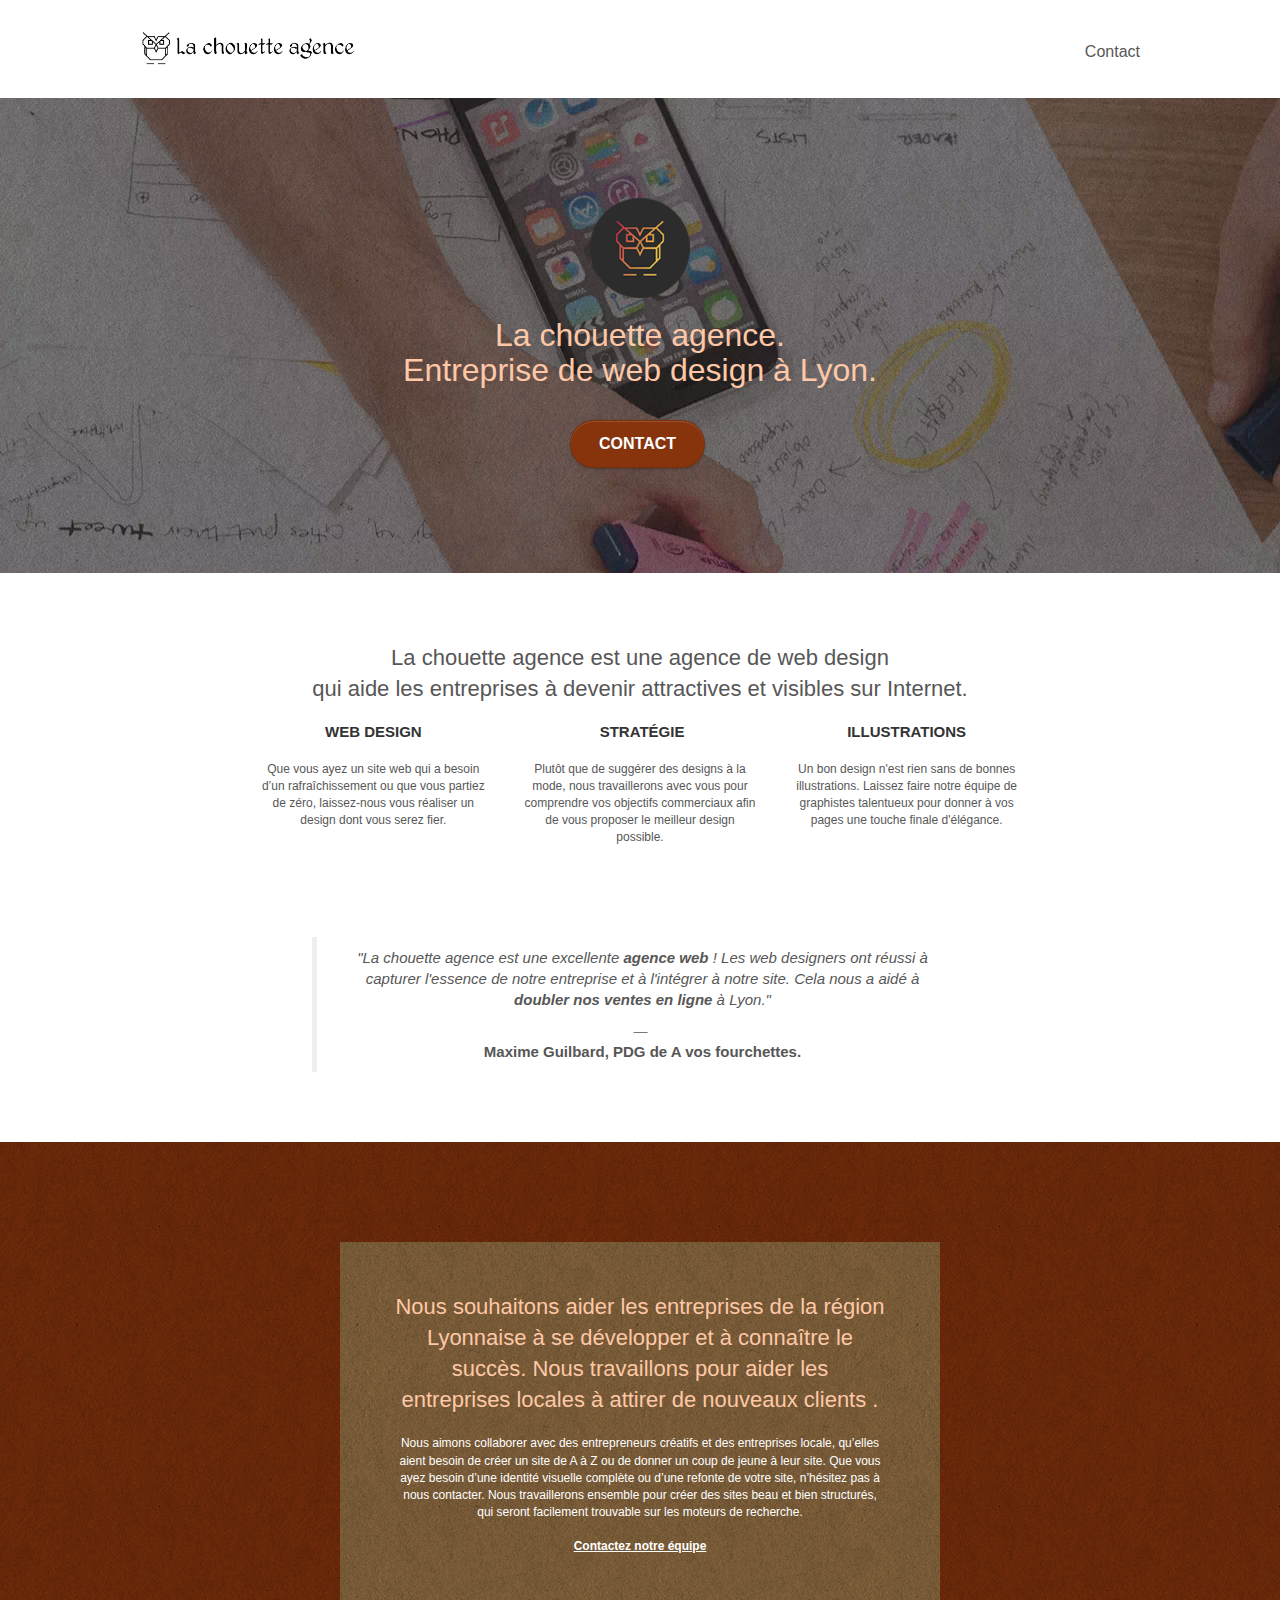
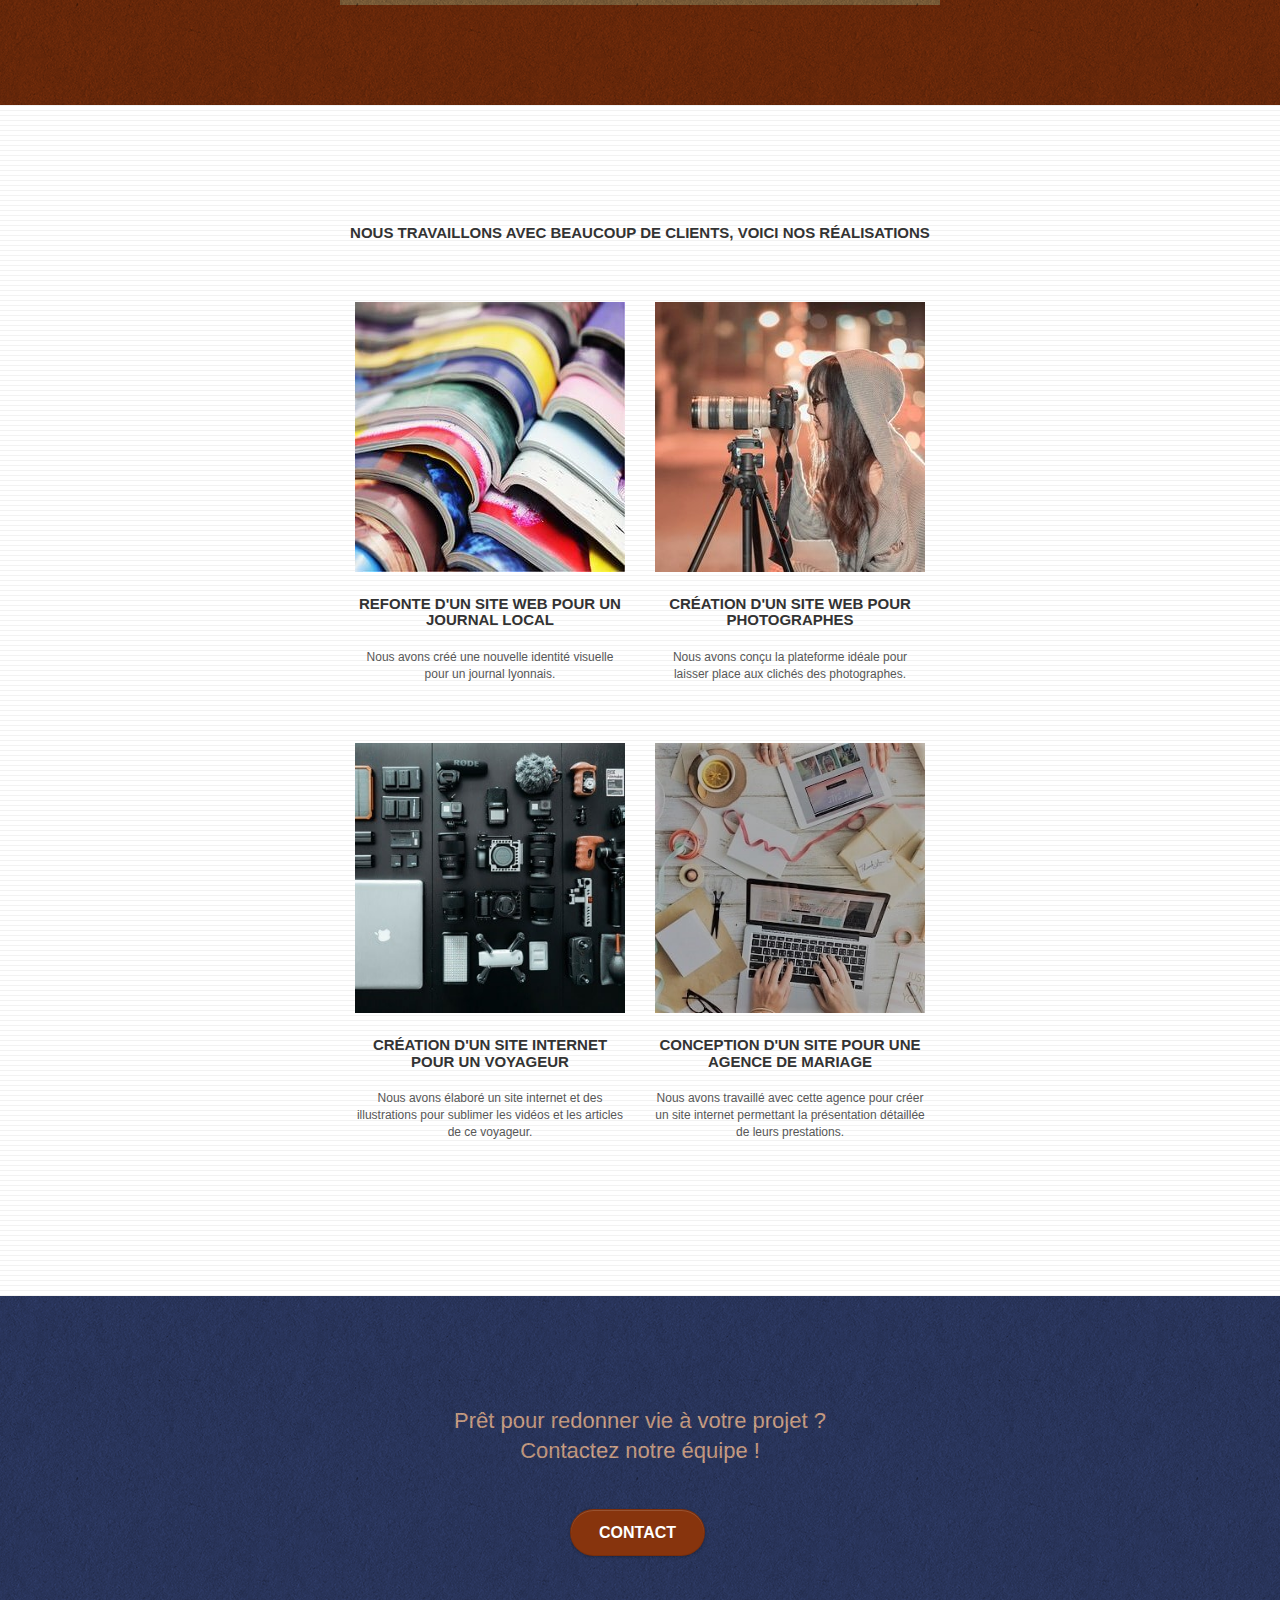
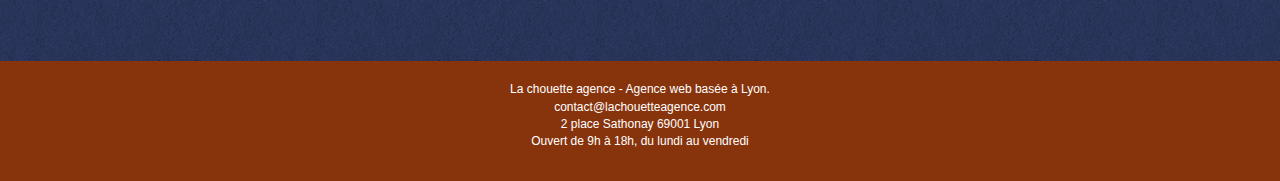
==== index.html @ 0b81ac13 "Add files via upload" ====
<!doctype html>
<html lang="fr" prefix="og: http://ogp.me/ns#">
<head>
    <meta charset="utf-8">
    <meta name="description" content="La Chouette Agence, Entreprise de Web Design basée à Lyon. Conseil, Création, Développement Web.">
	<meta name="viewport" content="width=device-width, initial-scale=1.0, viewport-fit=cover">
	
	<!-- Open Graph meta -->
	<meta property="og:title" content="La Chouette Agence - Entreprise de Web Design - Lyon" />
	<meta property="og:url" content="http://www.exemple.com/" />
	<meta property="og:image" content="img/la-chouette-agence.webp" />
	<meta property="og:description" content="La Chouette Agence, Entreprise de Web Design basée à Lyon. Conseil, Création, Développement." />
	<meta property="og:type" content="Site Web" />
	
	
	<link rel="shortcut icon" type="image/png" href="favicon.jpg">
	<link rel="stylesheet" type="text/css" href="./css/bootstrap.min.css" >
	<link rel="stylesheet" type="text/css" href="style.min.css"  >
	<link rel="preload" as="style" type="text/css" href="./css/font-awesome.min.css"  >
	<link rel="preload" as="style" type="text/css" href="./css/et-line.min.css"  >
	

    <title>La Chouette Agence - Entreprise de Web Design - Lyon</title>

    
<!-- Analytics -->
 
<!-- Analytics END -->
    
</head>
<body>
<!-- Principal conteneur -->
<div class="page-container">
    <header>
<!-- bloc-0 -->
<div class="bloc bgc-white l-bloc " id="bloc-0">
	<div class="container bloc-sm">
		<nav class="navbar row">
			<div class="navbar-header">
				<a class="navbar-brand" href="index.html"><img src="img/la-chouette-agence.webp" alt="Banière de la Chouette Agence" height="40" /></a>
				<button id="nav-toggle" type="button" class="ui-navbar-toggle navbar-toggle" data-toggle="collapse" data-target=".navbar-1">
					<span class="sr-only">Toggle navigation</span><span class="icon-bar"></span><span class="icon-bar"></span><span class="icon-bar"></span>
				</button>
			</div>
			<div class="collapse navbar-collapse navbar-1 special-dropdown-nav">
				<ul class="site-navigation nav navbar-nav">
					<li><a href="page2.html" title="Contact">Contact</a></li>
				</ul>
			</div>
		</nav>
	</div>
</div>
<!-- bloc-0 END -->

<!-- bloc-1-presentation -->
<div class="bloc bgc-dark-slate-blue bg-banniere d-bloc bg-t-edge bloc-bg-texture texture-paper b-parallax" id="bloc-1-hero">
	<div class="container bloc-lg">
		<div class="row tight-width-whitespace">
			<div class="col-sm-12">
				<img src="img/logo-la-chouette-agence.png" class="center-block image-resize-mode" width="100" alt="Logo de La Chouette Agence" />
				<h1 class="text-center hero-bloc-text tc-white ">
					La chouette agence. <br/> Entreprise de web design à Lyon.
				</h1>
				<div class="text-center">
					<a href="page2.html" class=" btn btn-lg btn-clean btn-rd cta-hero btn-atomic-tangerine" id="cta-hero" title="Contact">Contact</a>
				</div>
			</div>
		</div>
	</div>
</div>
<!-- bloc-1-presentation END -->
</header>
<!-- bloc-2-services -->
<div class="bloc bgc-white l-bloc" id="bloc-2-services">
	<div class="container bloc-md">
		<div class="row">
			<div class="col-sm-12 text-center">
				<h2>La chouette agence est une agence de web design <br> qui aide les entreprises à devenir attractives et visibles sur Internet.</h2>			
			</div>
		</div>
		<div class="row voffset-lg med-width-whitespace">
			<div class="col-sm-4">
				<div class="text-center">
					<span class="et-icon-browser sm-shadow icon-dark-slate-blue icons icon-lg"></span>
				</div>
				<h3 class="mg-md text-center">
					Web design
				</h3>
				<p class="text-center ">
					Que vous ayez un site web qui a besoin d&rsquo;un rafraîchissement ou que vous partiez de zéro, laissez-nous vous réaliser un design dont vous serez fier.
				</p>
			</div>
			<div class="col-sm-4">
				<div class="text-center">
					<span class="et-icon-presentation sm-shadow icon-dark-slate-blue icons icon-lg"></span>
				</div>
				<h3 class="mg-md text-center">
					&nbsp;Stratégie
				</h3>
				<p class="text-center ">
					Plutôt que de suggérer des designs à la mode, nous travaillerons avec vous pour comprendre vos objectifs commerciaux afin de vous proposer le meilleur design possible.<br>
				</p>
			</div>
			<div class="col-sm-4">
				<div class="text-center">
					<span class="et-icon-edit sm-shadow icon-dark-slate-blue icons icon-lg"></span>
				</div>
				<h3 class="mg-md text-center">
					Illustrations
				</h3>
				<p class="text-center ">
					Un bon design n'est rien sans de bonnes illustrations. Laissez faire notre équipe de graphistes talentueux pour donner à vos pages une touche finale d'élégance.
				</p>
			</div>
		</div>
		<div class="row voffset-lg voffset">
			<div class="col-xs-12 col-md-8 col-md-offset-2 text-center">
				<blockquote>
					<p>"La chouette agence est une excellente <strong>agence web</strong> ! Les web designers ont réussi à capturer l'essence
						de notre entreprise et à l'intégrer à notre site. Cela nous a aidé à <strong>doubler nos ventes en ligne</strong> à Lyon."</p>
					<footer class="blockquote-footer">
						<p>
							Maxime Guilbard, PDG de A vos fourchettes.
						</p>
					</footer>
				</blockquote>

			</div>
		</div>
	</div>
</div>
<!-- bloc-2-services END -->

<!-- bloc-3-what-i-do -->
<div class="bloc tc-white bgc-atomic-tangerine bg-presentation d-bloc bloc-bg-texture texture-paper b-parallax" id="bloc-3-what-i-do">
	<div class="container bloc-lg">
		<div class="row tight-width-whitespace black-background">
			<div class="col-sm-12">
				<h2 class="mg-md text-center tc-white">
					Nous souhaitons aider les entreprises de la région Lyonnaise à se développer et à connaître le succès. Nous travaillons pour aider les entreprises locales à attirer de nouveaux clients .<br>
				</h2>
				<p class="text-center white">
					Nous aimons collaborer avec des entrepreneurs créatifs et des entreprises locale, qu’elles aient besoin de créer un site de A à Z ou de donner un coup de jeune à leur site. Que vous ayez besoin d’une identité visuelle complète ou d’une refonte de votre site, n’hésitez pas à nous contacter. Nous travaillerons ensemble pour créer des sites beau et bien structurés, qui seront facilement trouvable sur les moteurs de recherche. <br><br>
					<a class="ltc-white bold-link" href="page2.html" title="Contact">Contactez notre équipe</a><br>
				</p>
			</div>
		</div>
	</div>
</div>
<!-- bloc-3-what-i-do END -->

<!-- bloc-4-portfolio -->
<div class="bloc bgc-white bg-lines-h2-bg bg-repeat l-bloc" id="bloc-4-portfolio">
	<div class="container bloc-lg">
		<div class="row">
			<div class="col-sm-12 text-center">
				<h3>Nous travaillons avec beaucoup de clients, voici nos réalisations</h3>					
			</div>
		</div>
		<div class="row tight-width-whitespace portfolio-row">
			<div class="col-sm-6">
				<a href="#" data-lightbox="img/journal-local-lyonnais.jpg" data-gallery-id="gallery-1" data-caption="Refonte d'un site web pour un journal local" data-frame="snapshot-lb"><img src="img/journal-local-lyonnais.jpg" loading="lazy" alt="Journal local lyonnais" class="img-responsive portfolio-thumb" /></a>
				<h3 class="mg-md text-center">
					Refonte d'un site web pour un journal local
				</h3>
				<p class="text-center">
					Nous avons créé une nouvelle identité visuelle pour un journal lyonnais.
				</p>
			</div>
			<div class="col-sm-6">
				<a href="#" data-lightbox="img/site-web-photographes.jpg" data-gallery-id="gallery-1" data-caption="Création d'un site web pour photographes" data-frame="snapshot-lb"><img src="img/site-web-photographes.jpg" loading="lazy" class="img-responsive portfolio-thumb" alt="Création d'un site web pour photographes" /></a>
				<h3 class="mg-md text-center">
					Création d'un site web pour photographes
				</h3>
				<p class="text-center">
					Nous avons conçu la plateforme idéale pour laisser place aux clichés des photographes.
				</p>
			</div>
		</div>
		<div class="row tight-width-whitespace portfolio-row">
			<div class="col-sm-6">
				<a href="#" data-lightbox="img/site-web-voyageur.jpg" data-gallery-id="gallery-1" data-caption="Création d'un site internet pour un voyageur" data-frame="snapshot-lb"><img src="img/site-web-voyageur.jpg" loading="lazy" class="img-responsive portfolio-thumb" alt="Création d'un site web pour voyageur"/></a>
				<h3 class="mg-md text-center">
					Création d'un site internet pour un voyageur
				</h3>
				<p class="text-center">
					Nous avons élaboré un site internet et des illustrations pour sublimer les vidéos et les articles de ce voyageur.
				</p>
			</div>
			<div class="col-sm-6">
				<a href="#" data-lightbox="img/site-web-mariage.jpg" data-gallery-id="gallery-1" data-caption="Conception d'un site pour une agence de mariage" data-frame="snapshot-lb"><img src="img/site-web-mariage.jpg" loading="lazy" class="img-responsive portfolio-thumb" alt="Création d'un site web pour agence de mariage" /></a>
				<h3 class="mg-md text-center">
					Conception d'un site pour une agence de mariage
				</h3>
				<p class="text-center">
					Nous avons travaillé avec cette agence pour créer un site internet permettant la présentation détaillée de leurs prestations.
				</p>
			</div>
		</div>
	</div>
</div>
<!-- bloc-4-portfolio END -->

<!-- bloc-5-cta -->
<div class="bloc bgc-dark-slate-blue bg-banniere d-bloc bloc-bg-texture texture-paper" id="bloc-5-cta">
	<div class="container bloc-lg">
		<div class="row">
			<h2 class="mg-md text-center tc-white">
				Prêt pour redonner vie à votre projet ?<br>Contactez notre équipe !
			</h2>
			<div class="col-sm-12 text-center">
				<a href="page2.html" class="btn btn-atomic-tangerine btn-clean btn-rd btn-lg cta-hero" title="Contact">Contact</a>
			</div>
		</div>
	</div>
</div>
<!-- bloc-5-cta END -->

<!-- Footer - bloc-8 -->
<div class="bloc bgc-atomic-tangerine d-bloc" id="bloc-8">
	<div class="container bloc-sm">
		<div class="row">
			<div class="col-sm-12">
				<p class="text-center white">
					La chouette agence - Agence web basée à Lyon.<br>contact@lachouetteagence.com<br>2 place Sathonay 69001 Lyon<br>Ouvert de 9h à 18h, du lundi au vendredi<br>
				</p>
				<div class="row row-no-gutters social">
					<div class="col-sm-3">
						<div class="text-center">
							<a class="social" href="index.html"><span class="sr-only">Twitter</span><span class="fa fa-twitter icon-md" title="Twitter"></span></a>
						</div>
					</div>
					<div class="col-sm-3">
						<div class="text-center">
							<a class="social" href="index.html"><span class="sr-only">Facebook</span><span class="fa fa-facebook icon-md" title="Facebook"></span></a>
						</div>
					</div>
					<div class="col-sm-3">
						<div class="text-center">
							<a class="social" href="index.html"><span class="sr-only">Dribble</span><span class="fa fa-dribbble icon-md" title="Dribble"></span></a>
						</div>
					</div>
					<div class="col-sm-3">
						<div class="text-center">
							<a class="social" href="index.html"><span class="sr-only">Instagram</span><span class="fa fa-instagram icon-md" title="Instagram"></span></a>
						</div>
					</div>
				</div>
			</div>
		</div>
	</div>
</div>
<!-- Footer - bloc-8 END -->


</div>
<!-- Principal conteneur END -->
   <script src="./js/jquery-2.1.0.min.js"></script>
<script src="./js/bootstrap.min.js"></script>
<script src="./js/blocs.min.js"></script>
<script src="./js/jquery.touchSwipe.min.js" defer></script>
<script src="./js/gmaps.min.js"></script>

</body>
</html>
---- style.min.css ----
body{margin:0;padding:0;background:#fff;overflow-x:hidden;-webkit-font-smoothing:antialiased;-moz-osx-font-smoothing:grayscale}a,button{transition:all .3s ease-in-out;outline:0!important}a:hover{text-decoration:none;cursor:pointer}#page-loading-blocs-notifaction{position:fixed;top:0;bottom:0;width:100%;z-index:100000;background:#fff url(img/pageload-spinner.gif) no-repeat center center}.bloc{width:100%;clear:both;background:50% 50% no-repeat;padding:0 50px;-webkit-background-size:cover;-moz-background-size:cover;-o-background-size:cover;background-size:cover;position:relative}.bloc .container{padding-left:0;padding-right:0}.bloc-lg{padding:100px 50px}.bloc-md{padding:50px}.bloc-sm{padding:20px 50px}.bg-b-edge,.bg-bl-edge,.bg-br-edge,.bg-center,.bg-l-edge,.bg-r-edge,.bg-repeat,.bg-t-edge,.bg-tl-edge,.bg-tr-edge{-webkit-background-size:auto!important;-moz-background-size:auto!important;-o-background-size:auto!important;background-size:auto!important}.bg-repeat{background:repeat}.bg-t-edge{background:top no-repeat}.bloc-bg-texture::before{content:"";background-size:2px 2px;position:absolute;top:0;bottom:0;left:0;right:0}.texture-paper::before{background:url(img/texture-paper.webp);background-size:280px 280px}.b-parallax{background-attachment:fixed}.d-bloc{color:rgba(255,255,255,.7)}.d-bloc button:hover{color:rgba(255,255,255,.9)}.d-bloc .icon-round,.d-bloc .icon-rounded,.d-bloc .icon-semi-rounded-a,.d-bloc .icon-semi-rounded-b,.d-bloc .icon-square{border-color:rgba(255,255,255,.9)}.d-bloc .divider-h span{border-color:rgba(255,255,255,.2)}.d-bloc .a-btn,.d-bloc .navbar a,.d-bloc .navbar-brand,.d-bloc a .icon-lg,.d-bloc a .icon-md,.d-bloc a .icon-sm,.d-bloc a .icon-xl,.d-bloc h1 a,.d-bloc h2 a,.d-bloc h3 a,.d-bloc h4 a,.d-bloc h5 a,.d-bloc h6 a,.d-bloc p a{color:rgba(255,255,255,1)}.d-bloc .a-btn:hover,.d-bloc .navbar a:hover,.d-bloc .navbar-brand:hover,.d-bloc a:hover .icon-lg,.d-bloc a:hover .icon-md,.d-bloc a:hover .icon-sm,.d-bloc a:hover .icon-xl,.d-bloc h1 a:hover,.d-bloc h2 a:hover,.d-bloc h3 a:hover,.d-bloc h4 a:hover,.d-bloc h5 a:hover,.d-bloc h6 a:hover,.d-bloc p a:hover{color:#fff}.d-bloc .navbar-toggle .icon-bar{background:#fff}.d-bloc .btn-wire,.d-bloc .btn-wire:hover{color:#fff;border-color:#fff}.d-bloc .panel{color:rgba(0,0,0,.5)}.d-bloc .panel button:hover{color:rgba(0,0,0,.7)}.d-bloc .panel icon{border-color:rgba(0,0,0,.7)}.d-bloc .panel .divider-h span{border-color:rgba(0,0,0,.1)}.d-bloc .panel .a-btn{color:rgba(0,0,0,.6)}.d-bloc .panel .a-btn:hover{color:#000}.d-bloc .panel .btn-wire,.d-bloc .panel .btn-wire:hover{color:rgba(0,0,0,.7);border-color:rgba(0,0,0,.3)}.d-bloc .panel,.l-bloc{color:rgba(0,0,0,.5)}.d-bloc .panel button:hover,.l-bloc button:hover{color:rgba(0,0,0,.7)}.l-bloc .icon-round,.l-bloc .icon-rounded,.l-bloc .icon-semi-rounded-a,.l-bloc .icon-semi-rounded-b,.l-bloc .icon-square{border-color:rgba(0,0,0,.7)}.d-bloc .panel .divider-h span,.l-bloc .divider-h span{border-color:rgba(0,0,0,.1)}.d-bloc .panel .a-btn,.l-bloc .a-btn,.l-bloc .navbar a,.l-bloc .navbar-brand,.l-bloc a .icon-lg,.l-bloc a .icon-md,.l-bloc a .icon-sm,.l-bloc a .icon-xl,.l-bloc h1 a,.l-bloc h2 a,.l-bloc h3 a,.l-bloc h4 a,.l-bloc h5 a,.l-bloc h6 a,.l-bloc p a{color:rgba(0,0,0,.6)}.d-bloc .panel .a-btn:hover,.l-bloc .a-btn:hover,.l-bloc .navbar a:hover,.l-bloc .navbar-brand:hover,.l-bloc a:hover .icon-lg,.l-bloc a:hover .icon-md,.l-bloc a:hover .icon-sm,.l-bloc a:hover .icon-xl,.l-bloc h1 a:hover,.l-bloc h2 a:hover,.l-bloc h3 a:hover,.l-bloc h4 a:hover,.l-bloc h5 a:hover,.l-bloc h6 a:hover,.l-bloc p a:hover{color:#000}.l-bloc .navbar-toggle .icon-bar{color:rgba(0,0,0,.6)}.d-bloc .panel .btn-wire,.d-bloc .panel .btn-wire:hover,.l-bloc .btn-wire,.l-bloc .btn-wire:hover{color:rgba(0,0,0,.7);border-color:rgba(0,0,0,.3)}.voffset{margin-top:30px}.voffset-lg{margin-top:80px}.row-no-gutters{margin-right:0;margin-left:0}.row.row-no-gutters>[class*=" col-"],.row.row-no-gutters>[class^=col-]{padding-right:0;padding-left:0}#bloc-1-hero h1{font-size:32px}.navbar{margin-bottom:0;z-index:1}.navbar-brand{height:auto;padding:3px 15px;font-size:25px;font-weight:400;font-weight:600;line-height:44px}.navbar-brand img{max-height:200px;margin:0 5px 0 0;display:inline}.navbar-brand img[src$=svg]{min-width:100px}.nav-center .navbar-brand img{margin:0}.navbar .nav{padding-top:2px;margin-right:-16px;float:right;z-index:1}.nav>li{float:left;margin-top:4px;font-size:16px}.navbar-nav .open .dropdown-menu>li>a{text-align:inherit}.nav>li a:focus,.nav>li a:hover{background-color:rgba(235,116,61,.5);border-radius:30px;transition:.3s}.navbar-toggle{margin:10px 10px 0 0;border:0}.navbar-toggle:hover{background:0 0!important}.navbar-toggle .icon-bar{background-color:rgba(0,0,0,.5);width:26px}.nav-invert .navbar .nav{float:left}.nav-invert .navbar-brand,.nav-invert .navbar-header{float:right;position:relative;z-index:2}ul{list-style:none}@media (max-width:768px){.bloc-contact{width:70%}.site-navigation{position:absolute;top:50%;right:20px;transform:translate(0,-50%);-webkit-transform:translateY(-50%)}.nav>li .dropdown-menu a,.nav>li .dropdown-menu a:hover{color:#484848}.nav-invert .site-navigation{left:0;right:0}.nav-center{text-align:center}.nav-center .navbar-header{width:100%}.nav-center .nav>li,.nav-center .navbar-brand,.nav-center .navbar-header{float:none;display:inline-block}.nav-center .site-navigation{position:relative;width:100%;right:0;margin-right:0;margin-top:20px}.nav-center.mini-nav .navbar-toggle{float:none;margin:10px auto 0}}.nav>li>.dropdown a{background:0 0!important;display:block;padding:14px 15px}nav .caret{margin:0 5px}.dropdown-menu .dropdown-menu{top:-8px;left:100%}.dropdown-menu .dropmenu-flow-right{top:100%;left:0;margin-left:-1px;border-top-left-radius:0;border-top-right-radius:0}.dropdown-menu .dropdown span{border:4px solid #000;border-top-color:transparent;border-right-color:transparent;border-bottom-color:transparent;margin:6px -5px 0 0!important;float:right}.mg-md{margin-top:10px;margin-bottom:20px}.mg-lg{margin-top:10px;margin-bottom:40px}.btn{margin:0 5px 5px 0}.btn.pull-right{margin:0 0 5px 5px}.btn-d,.btn-d:focus,.btn-d:hover{color:#fff;background:rgba(0,0,0,.3)}button{outline:0!important}.btn-rd{border-radius:40px}.btn-clean{border:1px solid rgba(0,0,0,.08);border-bottom-color:rgba(0,0,0,.1);text-shadow:0 1px 0 rgba(0,0,1,.1);box-shadow:0 1px 3px rgba(0,0,1,.25),inset 0 1px 0 0 rgba(255,255,255,.15)}.icon-md{font-size:20px!important}.icon-lg{font-size:60px!important}.sm-shadow{text-shadow:0 1px 2px rgba(0,0,0,.3)}.panel-sq,.panel-sq .panel-footer,.panel-sq .panel-heading{border-radius:0}.panel-rd{border-radius:30px}.panel-rd .panel-heading{border-radius:29px 29px 0 0}.panel-rd .panel-footer{border-radius:0 0 29px 29px}.form-control{border-color:rgba(0,0,0,.1);box-shadow:none}.scrollToTop{width:40px;height:40px;position:fixed;bottom:20px;right:20px;opacity:0;z-index:500;transition:all .3s ease-in-out}.scrollToTop span{margin-top:6px}.showScrollTop{font-size:14px;opacity:1}a[data-lightbox]{position:relative;display:block;text-align:center}a[data-lightbox]:hover::before{content:"+";font-family:HelveticaNeue-Light,"Helvetica Neue Light","Helvetica Neue",Helvetica,Arial;font-size:32px;width:50px;height:50px;margin-left:-25px;border-radius:50%;background:rgba(0,0,0,.6);color:#fff;font-weight:100;z-index:1;position:absolute;top:50%;transform:translateY(-50%);-webkit-transform:translateY(-50%)}a[data-lightbox]:hover img{opacity:.6;-webkit-animation-fill-mode:none;animation-fill-mode:none}#lightbox-modal{display:flex;align-items:center}#lightbox-modal .modal-dialog{width:90%;max-width:900px;margin:0 auto 0}#lightbox-modal .modal-dialog img{max-height:90vh;margin:0 auto}.lightbox-caption{padding:20px;color:#fff;background:rgba(0,0,0,.5);position:absolute;left:15px;right:15px;bottom:5px}.close-lightbox{color:#fff;font-size:30px;position:absolute;top:20px;right:20px;z-index:20;background:rgba(0,0,0,.5);border:none;line-height:30px;padding:0 9px 5px;opacity:.3}.close-lightbox:hover,.next-lightbox:hover,.prev-lightbox:hover{opacity:1;color:#fff}.next-lightbox,.prev-lightbox{font-size:20px;color:rgba(255,255,255,.9);background:rgba(0,0,0,.5);transition:all .2s ease-in-out;position:absolute;top:45%;z-index:1;opacity:.4}.next-lightbox{padding:6px 8px 1px 13px;right:25px}.prev-lightbox{padding:6px 13px 1px 10px;left:25px}.snapshot-lb .modal-body{padding-bottom:45px}.snapshot-lb .lightbox-caption{padding:0;color:rgba(0,0,0,.5);background:0 0}.btn,a,h1,h2,h3,h4,h5,h6,label,p{font-family:helvetica;font-weight:400;color:#575757!important}.container{max-width:1000px}.hero-bloc-text{font-size:38px}.hero-bloc-text-sub{font-size:36px}.statement-bloc-text{line-height:26px;font-style:italic;font-size:20px;text-align:center;font-weight:lighter;max-width:520px;margin:auto auto auto auto}p{font-size:12px}.tight-width-whitespace{max-width:600px;margin:auto auto auto auto}.h1{font-size:20px;font-family:"Open Sans"}.cta-hero{margin-top:22px;color:#fff!important;text-transform:uppercase;padding:12px 28px 12px 28px;font-size:16px;font-weight:700}.social{max-width:400px;margin:auto auto auto auto}h2{font-size:22px;line-height:1.4em}h3{font-size:15px;text-transform:uppercase;font-weight:700;color:#333!important}.med-width-whitespace{max-width:800px;margin:auto auto auto auto;box-shadow:0 0 0 #000}h1{color:#333!important}h4{color:#333!important}blockquote p{font-size:15px;font-style:italic}.blockquote-footer p{font-weight:bolder;font-style:normal}.icons{margin-bottom:14px;margin-top:24px}.white{color:#fff!important}.portfolio-thumb{margin-bottom:24px}.portfolio-row{margin-bottom:44px;margin-top:50px}.avatar{box-shadow:0 4px 9px rgba(0,0,0,.3)}.black-background{background-color:rgba(165,147,99,.7);padding:40px 40px 40px 40px}.bold-link{font-weight:900;text-decoration:underline!important}.bgc-white{background-color:#fff}.bgc-dark-slate-blue{background-color:#364577}.bgc-atomic-tangerine{background-color:#87340d}.tc-white{color:#fec8a7!important}.btn-atomic-tangerine{background:#87340d;color:#fff!important}.btn-atomic-tangerine:hover{background:#4a4a4a!important;color:#fff!important}.ltc-white{color:#fff!important}.ltc-white:hover{color:#ccc!important}.ltc-atomic-tangerine{color:#f3976c!important}.ltc-atomic-tangerine:hover{color:#c27956!important}.icon-dark-slate-blue{color:#364577!important;border-color:#364577!important}.bg-dots-bg{background-image:url(img/dots-bg.png)}.bg-lines-h2-bg{background-image:url(img/lines-h2-bg.png)}.bg-banniere{background-image:url(img/la-chouette-agence-banniere.webp);background-repeat: no-repeat;background-attachment: fixed;-o-background-size: cover;-moz-background-size: cover;-webkit-background-size: cover;}.bg-presentation{background-image:url(img/image-de-presentation.webp)}@media (max-width:1024px){.bloc{padding-left:20px;padding-right:20px}.bloc-tile-2.full-width-bloc .container,.bloc-tile-3.full-width-bloc .container,.bloc-tile-4.full-width-bloc .container,.bloc.full-width-bloc{padding-left:0;padding-right:0}}@media (max-width:992px) and (min-width:768px){.navbar .nav{max-width:80%}.nav-center.navbar .nav{max-width:100%}}@media only screen and (min-width:768px) and (max-width:1024px) and (orientation:landscape){.b-parallax{background-attachment:scroll}}@media only screen and (min-width:1024px) and (max-width:1366px) and (-webkit-min-device-pixel-ratio:1.5){.b-parallax{background-attachment:scroll}}@media (max-width:991px){.container{width:100%}.b-parallax{background-attachment:scroll}#hero-bloc,.page-container{overflow-x:hidden;position:relative}.bloc-group,.bloc-group .bloc{display:block;width:100%}.bloc-fill-screen .fill-bloc-bottom-edge,.bloc-fill-screen .fill-bloc-top-edge{padding:0 20px;}}@media (max-width:767px){.page-container{overflow-x:hidden;position:relative}#disqus_thread,h1,h2,h3,h4,h5,h6,p{padding-left:10px!important;padding-right:10px!important}.b-parallax{background-attachment:scroll}.navbar .nav{padding-top:0;border-top:1px solid rgba(0,0,0,.2);float:none!important}.navbar.row{margin-left:0;margin-right:0}.site-navigation{position:inherit;transform:none;-webkit-transform:none;-ms-transform:none}.nav>li{margin-top:0;border-bottom:1px solid rgba(0,0,0,.1);background:rgba(0,0,0,.05);text-align:left;padding-left:15px;width:100%}.nav>li:hover{background:rgba(0,0,0,.08)}.dropdown .dropdown a .caret{float:none;margin:5px 0 0 10px!important;border:4px solid #000;border-bottom-color:transparent;border-right-color:transparent;border-left-color:transparent}#hero-bloc .navbar .nav{background:rgba(0,0,0,.8)}#hero-bloc .navbar .nav a{color:rgba(255,255,255,.6)}.hero{padding:50px 0}.hero-nav{left:-1px;right:-1px}.navbar-collapse{padding:0;overflow-x:hidden;-webkit-box-shadow:none;box-shadow:none}.navbar-brand img{max-height:40px;width:auto}.nav-invert .navbar-header{float:none;width:100%}.nav-invert .navbar-toggle{float:left;margin-left:10px}.bloc{padding-left:0;padding-right:0}.bloc-lg,.bloc-xl,.bloc-xxl{padding:40px 0}.bloc-md,.bloc-sm{padding-left:0;padding-right:0}.bloc-fill-screen .fill-bloc-bottom-edge,.bloc-fill-screen .fill-bloc-top-edge,.bloc-tile-2 .container,.bloc-tile-3 .container,.bloc-tile-4 .container{padding-left:0;padding-right:0}.a-block{padding:0 10px}.btn-dwn{display:none}.voffset{margin-top:5px}.voffset-md{margin-top:20px}.voffset-lg{margin-top:30px}form{padding:5px}.close-lightbox{display:inline-block}.blocsapp-device-iphone5{background-size:216px 425px;padding-top:60px;width:216px;height:425px}.blocsapp-device-iphone5 img{width:180px;height:320px}}@media (max-width:400px){.bloc{padding-left:0;padding-right:0}}@media (max-width:767px){.bloc-mob-center-text{text-align:center}}
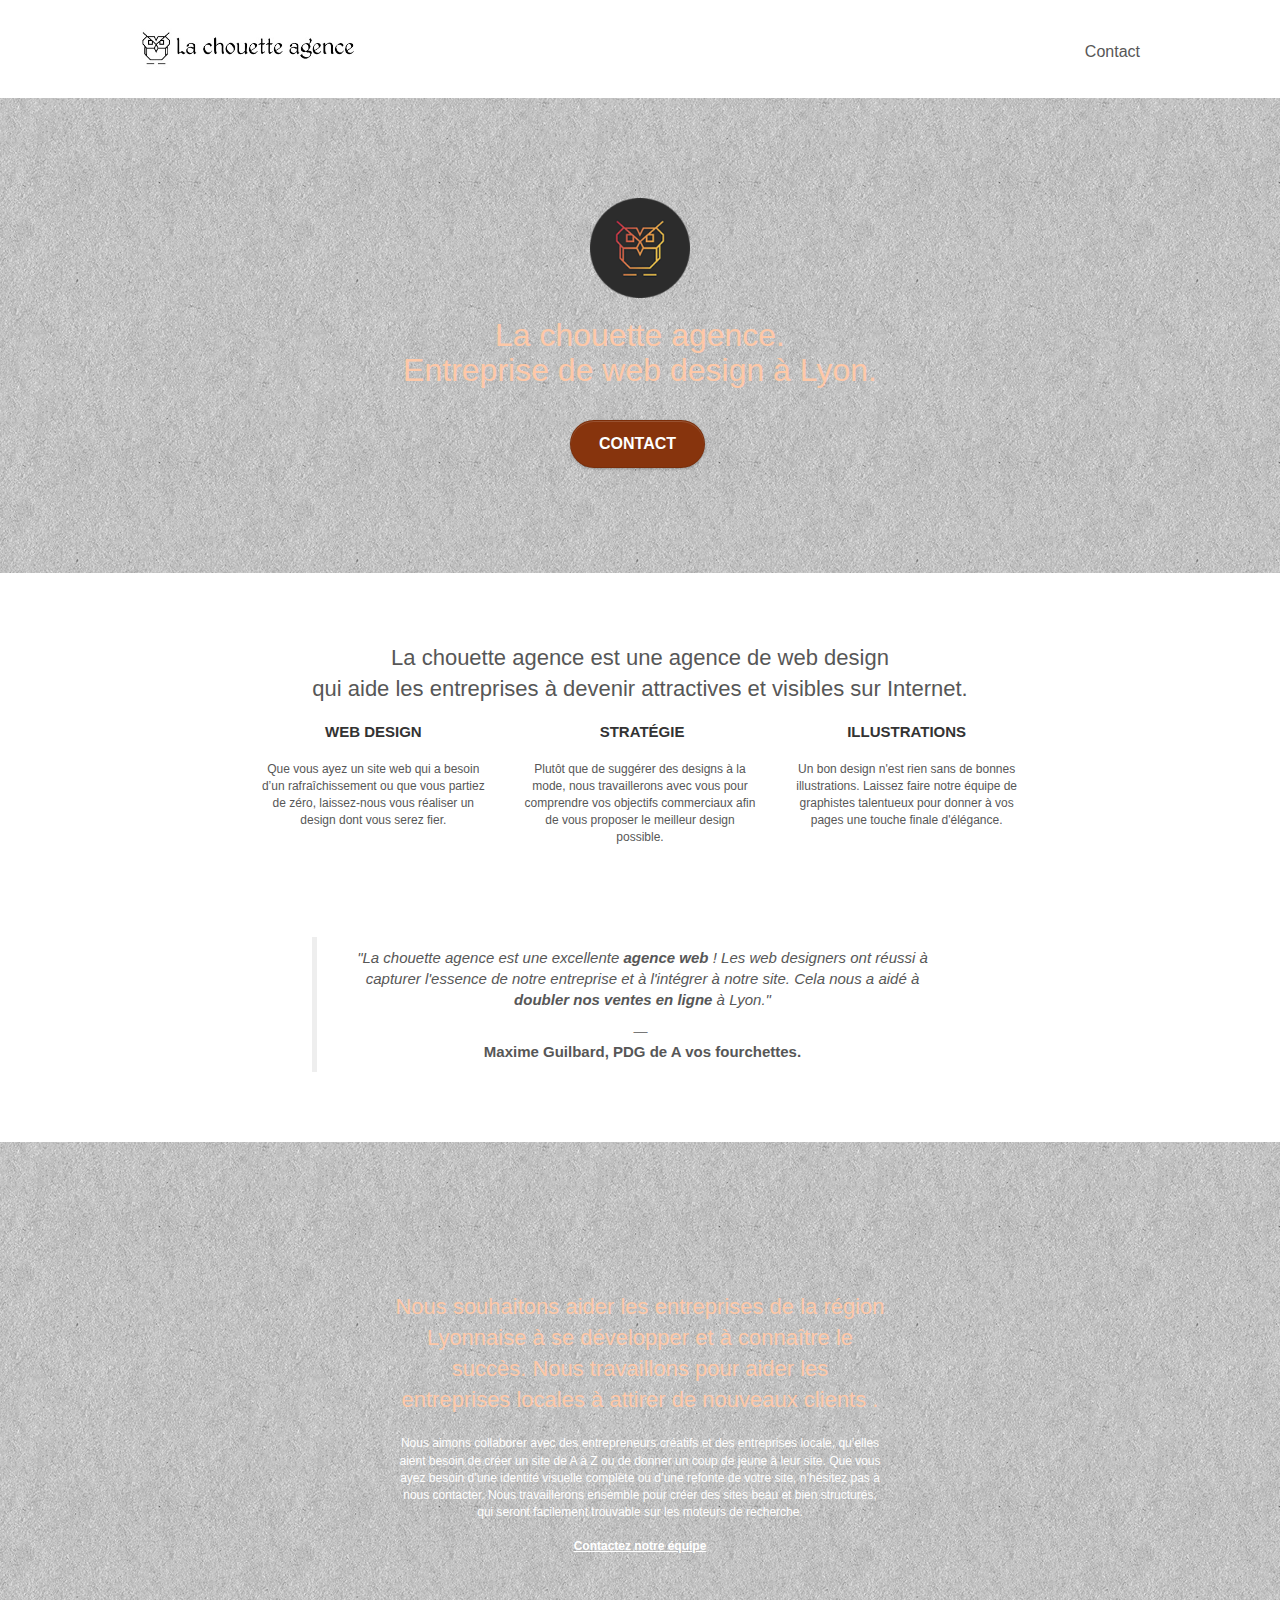
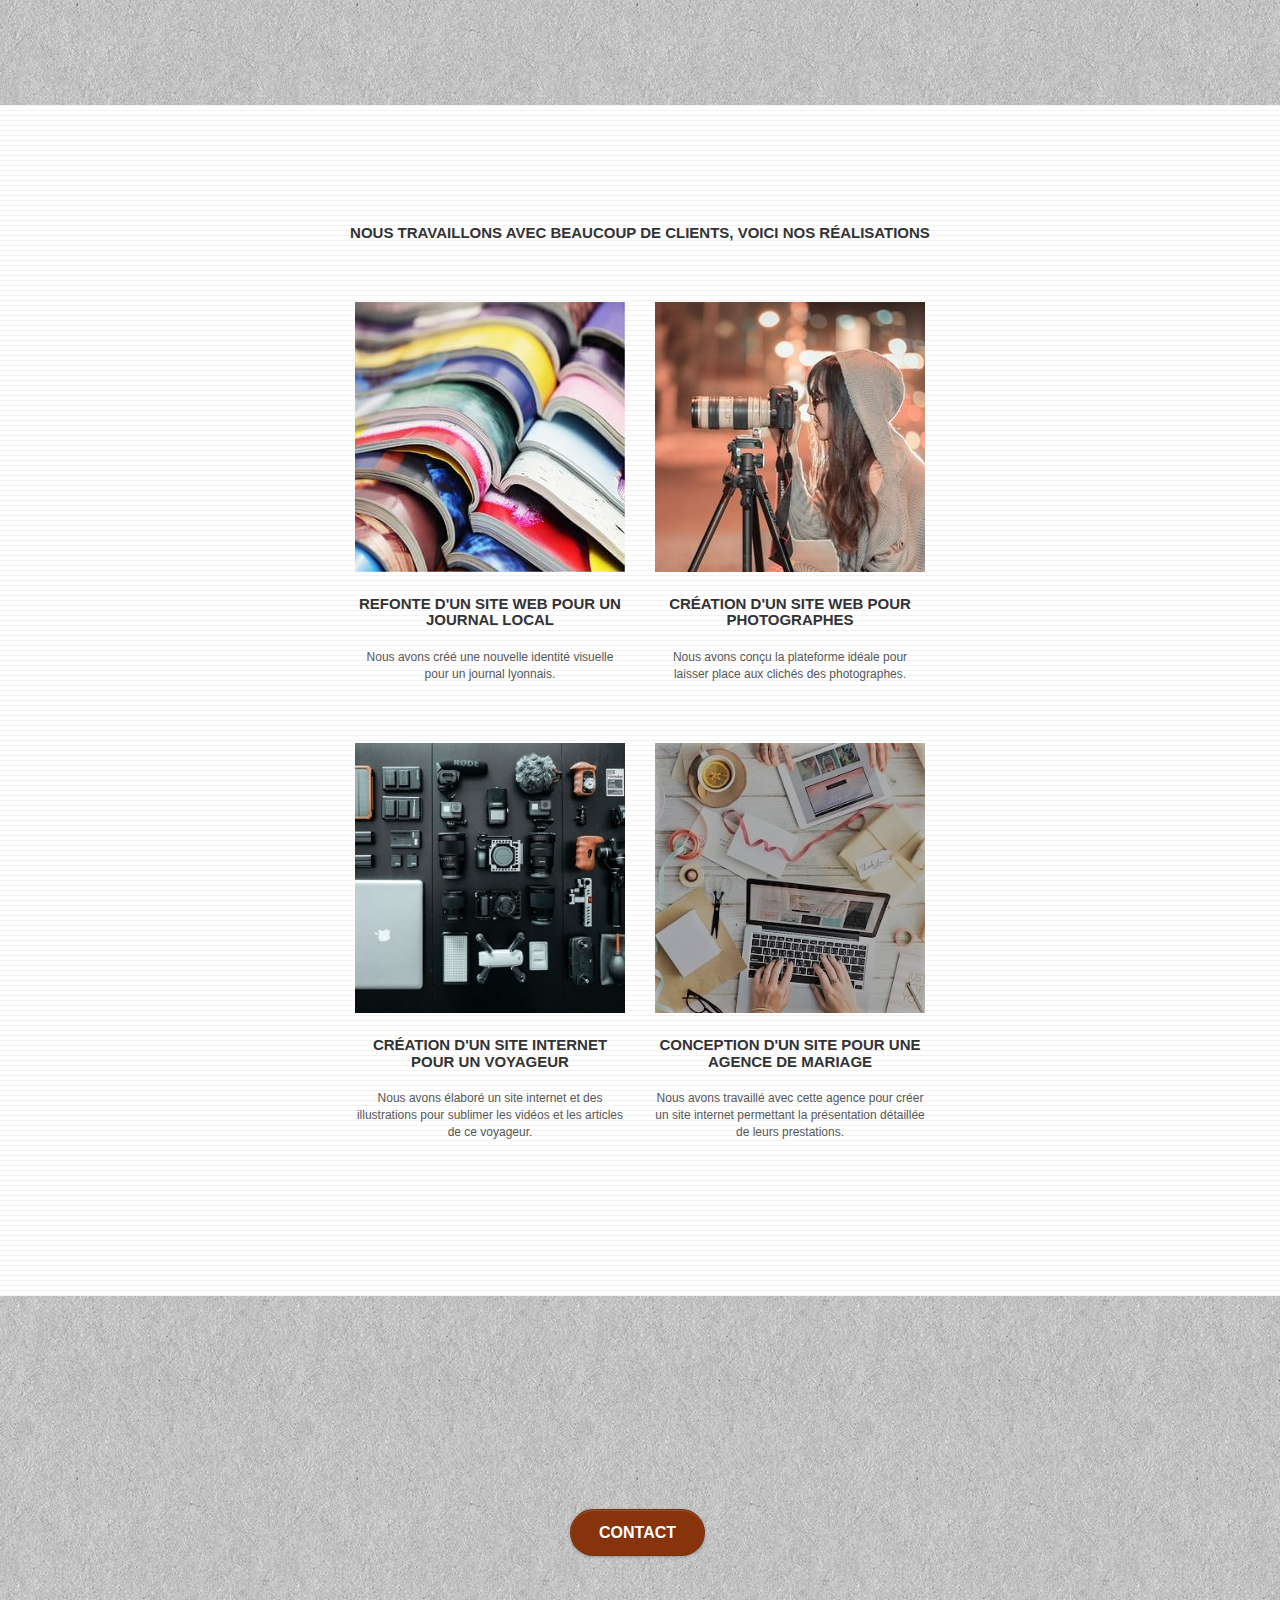
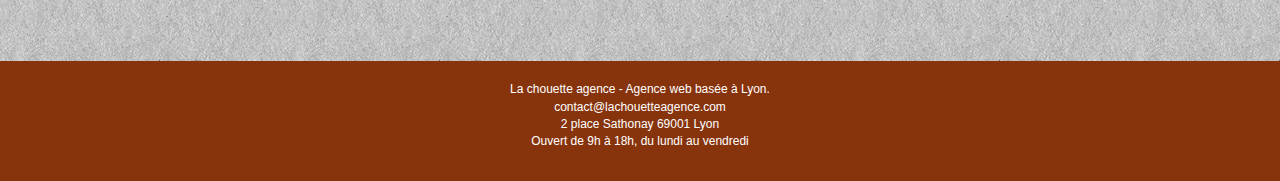
==== commit 2bc0019e: "Update index.html" ====
--- a/index.html
+++ b/index.html
@@ -8,7 +8,7 @@
 	<!-- Open Graph meta -->
 	<meta property="og:title" content="La Chouette Agence - Entreprise de Web Design - Lyon" />
 	<meta property="og:url" content="http://www.exemple.com/" />
-	<meta property="og:image" content="img/la-chouette-agence.webp" />
+	<meta property="og:image" content="img/la-chouette-agence.jpg" />
 	<meta property="og:description" content="La Chouette Agence, Entreprise de Web Design basée à Lyon. Conseil, Création, Développement." />
 	<meta property="og:type" content="Site Web" />
 	
@@ -37,7 +37,7 @@
 	<div class="container bloc-sm">
 		<nav class="navbar row">
 			<div class="navbar-header">
-				<a class="navbar-brand" href="index.html"><img src="img/la-chouette-agence.webp" alt="Banière de la Chouette Agence" height="40" /></a>
+				<a class="navbar-brand" href="index.html"><img src="img/la-chouette-agence.jpg" alt="Banière de la Chouette Agence" height="40" /></a>
 				<button id="nav-toggle" type="button" class="ui-navbar-toggle navbar-toggle" data-toggle="collapse" data-target=".navbar-1">
 					<span class="sr-only">Toggle navigation</span><span class="icon-bar"></span><span class="icon-bar"></span><span class="icon-bar"></span>
 				</button>
--- a/style.min.css
+++ b/style.min.css
@@ -1,3 +1,3 @@
-body{margin:0;padding:0;background:#fff;overflow-x:hidden;-webkit-font-smoothing:antialiased;-moz-osx-font-smoothing:grayscale}a,button{transition:all .3s ease-in-out;outline:0!important}a:hover{text-decoration:none;cursor:pointer}#page-loading-blocs-notifaction{position:fixed;top:0;bottom:0;width:100%;z-index:100000;background:#fff url(img/pageload-spinner.gif) no-repeat center center}.bloc{width:100%;clear:both;background:50% 50% no-repeat;padding:0 50px;-webkit-background-size:cover;-moz-background-size:cover;-o-background-size:cover;background-size:cover;position:relative}.bloc .container{padding-left:0;padding-right:0}.bloc-lg{padding:100px 50px}.bloc-md{padding:50px}.bloc-sm{padding:20px 50px}.bg-b-edge,.bg-bl-edge,.bg-br-edge,.bg-center,.bg-l-edge,.bg-r-edge,.bg-repeat,.bg-t-edge,.bg-tl-edge,.bg-tr-edge{-webkit-background-size:auto!important;-moz-background-size:auto!important;-o-background-size:auto!important;background-size:auto!important}.bg-repeat{background:repeat}.bg-t-edge{background:top no-repeat}.bloc-bg-texture::before{content:"";background-size:2px 2px;position:absolute;top:0;bottom:0;left:0;right:0}.texture-paper::before{background:url(img/texture-paper.webp);background-size:280px 280px}.b-parallax{background-attachment:fixed}.d-bloc{color:rgba(255,255,255,.7)}.d-bloc button:hover{color:rgba(255,255,255,.9)}.d-bloc .icon-round,.d-bloc .icon-rounded,.d-bloc .icon-semi-rounded-a,.d-bloc .icon-semi-rounded-b,.d-bloc .icon-square{border-color:rgba(255,255,255,.9)}.d-bloc .divider-h span{border-color:rgba(255,255,255,.2)}.d-bloc .a-btn,.d-bloc .navbar a,.d-bloc .navbar-brand,.d-bloc a .icon-lg,.d-bloc a .icon-md,.d-bloc a .icon-sm,.d-bloc a .icon-xl,.d-bloc h1 a,.d-bloc h2 a,.d-bloc h3 a,.d-bloc h4 a,.d-bloc h5 a,.d-bloc h6 a,.d-bloc p a{color:rgba(255,255,255,1)}.d-bloc .a-btn:hover,.d-bloc .navbar a:hover,.d-bloc .navbar-brand:hover,.d-bloc a:hover .icon-lg,.d-bloc a:hover .icon-md,.d-bloc a:hover .icon-sm,.d-bloc a:hover .icon-xl,.d-bloc h1 a:hover,.d-bloc h2 a:hover,.d-bloc h3 a:hover,.d-bloc h4 a:hover,.d-bloc h5 a:hover,.d-bloc h6 a:hover,.d-bloc p a:hover{color:#fff}.d-bloc .navbar-toggle .icon-bar{background:#fff}.d-bloc .btn-wire,.d-bloc .btn-wire:hover{color:#fff;border-color:#fff}.d-bloc .panel{color:rgba(0,0,0,.5)}.d-bloc .panel button:hover{color:rgba(0,0,0,.7)}.d-bloc .panel icon{border-color:rgba(0,0,0,.7)}.d-bloc .panel .divider-h span{border-color:rgba(0,0,0,.1)}.d-bloc .panel .a-btn{color:rgba(0,0,0,.6)}.d-bloc .panel .a-btn:hover{color:#000}.d-bloc .panel .btn-wire,.d-bloc .panel .btn-wire:hover{color:rgba(0,0,0,.7);border-color:rgba(0,0,0,.3)}.d-bloc .panel,.l-bloc{color:rgba(0,0,0,.5)}.d-bloc .panel button:hover,.l-bloc button:hover{color:rgba(0,0,0,.7)}.l-bloc .icon-round,.l-bloc .icon-rounded,.l-bloc .icon-semi-rounded-a,.l-bloc .icon-semi-rounded-b,.l-bloc .icon-square{border-color:rgba(0,0,0,.7)}.d-bloc .panel .divider-h span,.l-bloc .divider-h span{border-color:rgba(0,0,0,.1)}.d-bloc .panel .a-btn,.l-bloc .a-btn,.l-bloc .navbar a,.l-bloc .navbar-brand,.l-bloc a .icon-lg,.l-bloc a .icon-md,.l-bloc a .icon-sm,.l-bloc a .icon-xl,.l-bloc h1 a,.l-bloc h2 a,.l-bloc h3 a,.l-bloc h4 a,.l-bloc h5 a,.l-bloc h6 a,.l-bloc p a{color:rgba(0,0,0,.6)}.d-bloc .panel .a-btn:hover,.l-bloc .a-btn:hover,.l-bloc .navbar a:hover,.l-bloc .navbar-brand:hover,.l-bloc a:hover .icon-lg,.l-bloc a:hover .icon-md,.l-bloc a:hover .icon-sm,.l-bloc a:hover .icon-xl,.l-bloc h1 a:hover,.l-bloc h2 a:hover,.l-bloc h3 a:hover,.l-bloc h4 a:hover,.l-bloc h5 a:hover,.l-bloc h6 a:hover,.l-bloc p a:hover{color:#000}.l-bloc .navbar-toggle .icon-bar{color:rgba(0,0,0,.6)}.d-bloc .panel .btn-wire,.d-bloc .panel .btn-wire:hover,.l-bloc .btn-wire,.l-bloc .btn-wire:hover{color:rgba(0,0,0,.7);border-color:rgba(0,0,0,.3)}.voffset{margin-top:30px}.voffset-lg{margin-top:80px}.row-no-gutters{margin-right:0;margin-left:0}.row.row-no-gutters>[class*=" col-"],.row.row-no-gutters>[class^=col-]{padding-right:0;padding-left:0}#bloc-1-hero h1{font-size:32px}.navbar{margin-bottom:0;z-index:1}.navbar-brand{height:auto;padding:3px 15px;font-size:25px;font-weight:400;font-weight:600;line-height:44px}.navbar-brand img{max-height:200px;margin:0 5px 0 0;display:inline}.navbar-brand img[src$=svg]{min-width:100px}.nav-center .navbar-brand img{margin:0}.navbar .nav{padding-top:2px;margin-right:-16px;float:right;z-index:1}.nav>li{float:left;margin-top:4px;font-size:16px}.navbar-nav .open .dropdown-menu>li>a{text-align:inherit}.nav>li a:focus,.nav>li a:hover{background-color:rgba(235,116,61,.5);border-radius:30px;transition:.3s}.navbar-toggle{margin:10px 10px 0 0;border:0}.navbar-toggle:hover{background:0 0!important}.navbar-toggle .icon-bar{background-color:rgba(0,0,0,.5);width:26px}.nav-invert .navbar .nav{float:left}.nav-invert .navbar-brand,.nav-invert .navbar-header{float:right;position:relative;z-index:2}ul{list-style:none}@media (max-width:768px){.bloc-contact{width:70%}.site-navigation{position:absolute;top:50%;right:20px;transform:translate(0,-50%);-webkit-transform:translateY(-50%)}.nav>li .dropdown-menu a,.nav>li .dropdown-menu a:hover{color:#484848}.nav-invert .site-navigation{left:0;right:0}.nav-center{text-align:center}.nav-center .navbar-header{width:100%}.nav-center .nav>li,.nav-center .navbar-brand,.nav-center .navbar-header{float:none;display:inline-block}.nav-center .site-navigation{position:relative;width:100%;right:0;margin-right:0;margin-top:20px}.nav-center.mini-nav .navbar-toggle{float:none;margin:10px auto 0}}.nav>li>.dropdown a{background:0 0!important;display:block;padding:14px 15px}nav .caret{margin:0 5px}.dropdown-menu .dropdown-menu{top:-8px;left:100%}.dropdown-menu .dropmenu-flow-right{top:100%;left:0;margin-left:-1px;border-top-left-radius:0;border-top-right-radius:0}.dropdown-menu .dropdown span{border:4px solid #000;border-top-color:transparent;border-right-color:transparent;border-bottom-color:transparent;margin:6px -5px 0 0!important;float:right}.mg-md{margin-top:10px;margin-bottom:20px}.mg-lg{margin-top:10px;margin-bottom:40px}.btn{margin:0 5px 5px 0}.btn.pull-right{margin:0 0 5px 5px}.btn-d,.btn-d:focus,.btn-d:hover{color:#fff;background:rgba(0,0,0,.3)}button{outline:0!important}.btn-rd{border-radius:40px}.btn-clean{border:1px solid rgba(0,0,0,.08);border-bottom-color:rgba(0,0,0,.1);text-shadow:0 1px 0 rgba(0,0,1,.1);box-shadow:0 1px 3px rgba(0,0,1,.25),inset 0 1px 0 0 rgba(255,255,255,.15)}.icon-md{font-size:20px!important}.icon-lg{font-size:60px!important}.sm-shadow{text-shadow:0 1px 2px rgba(0,0,0,.3)}.panel-sq,.panel-sq .panel-footer,.panel-sq .panel-heading{border-radius:0}.panel-rd{border-radius:30px}.panel-rd .panel-heading{border-radius:29px 29px 0 0}.panel-rd .panel-footer{border-radius:0 0 29px 29px}.form-control{border-color:rgba(0,0,0,.1);box-shadow:none}.scrollToTop{width:40px;height:40px;position:fixed;bottom:20px;right:20px;opacity:0;z-index:500;transition:all .3s ease-in-out}.scrollToTop span{margin-top:6px}.showScrollTop{font-size:14px;opacity:1}a[data-lightbox]{position:relative;display:block;text-align:center}a[data-lightbox]:hover::before{content:"+";font-family:HelveticaNeue-Light,"Helvetica Neue Light","Helvetica Neue",Helvetica,Arial;font-size:32px;width:50px;height:50px;margin-left:-25px;border-radius:50%;background:rgba(0,0,0,.6);color:#fff;font-weight:100;z-index:1;position:absolute;top:50%;transform:translateY(-50%);-webkit-transform:translateY(-50%)}a[data-lightbox]:hover img{opacity:.6;-webkit-animation-fill-mode:none;animation-fill-mode:none}#lightbox-modal{display:flex;align-items:center}#lightbox-modal .modal-dialog{width:90%;max-width:900px;margin:0 auto 0}#lightbox-modal .modal-dialog img{max-height:90vh;margin:0 auto}.lightbox-caption{padding:20px;color:#fff;background:rgba(0,0,0,.5);position:absolute;left:15px;right:15px;bottom:5px}.close-lightbox{color:#fff;font-size:30px;position:absolute;top:20px;right:20px;z-index:20;background:rgba(0,0,0,.5);border:none;line-height:30px;padding:0 9px 5px;opacity:.3}.close-lightbox:hover,.next-lightbox:hover,.prev-lightbox:hover{opacity:1;color:#fff}.next-lightbox,.prev-lightbox{font-size:20px;color:rgba(255,255,255,.9);background:rgba(0,0,0,.5);transition:all .2s ease-in-out;position:absolute;top:45%;z-index:1;opacity:.4}.next-lightbox{padding:6px 8px 1px 13px;right:25px}.prev-lightbox{padding:6px 13px 1px 10px;left:25px}.snapshot-lb .modal-body{padding-bottom:45px}.snapshot-lb .lightbox-caption{padding:0;color:rgba(0,0,0,.5);background:0 0}.btn,a,h1,h2,h3,h4,h5,h6,label,p{font-family:helvetica;font-weight:400;color:#575757!important}.container{max-width:1000px}.hero-bloc-text{font-size:38px}.hero-bloc-text-sub{font-size:36px}.statement-bloc-text{line-height:26px;font-style:italic;font-size:20px;text-align:center;font-weight:lighter;max-width:520px;margin:auto auto auto auto}p{font-size:12px}.tight-width-whitespace{max-width:600px;margin:auto auto auto auto}.h1{font-size:20px;font-family:"Open Sans"}.cta-hero{margin-top:22px;color:#fff!important;text-transform:uppercase;padding:12px 28px 12px 28px;font-size:16px;font-weight:700}.social{max-width:400px;margin:auto auto auto auto}h2{font-size:22px;line-height:1.4em}h3{font-size:15px;text-transform:uppercase;font-weight:700;color:#333!important}.med-width-whitespace{max-width:800px;margin:auto auto auto auto;box-shadow:0 0 0 #000}h1{color:#333!important}h4{color:#333!important}blockquote p{font-size:15px;font-style:italic}.blockquote-footer p{font-weight:bolder;font-style:normal}.icons{margin-bottom:14px;margin-top:24px}.white{color:#fff!important}.portfolio-thumb{margin-bottom:24px}.portfolio-row{margin-bottom:44px;margin-top:50px}.avatar{box-shadow:0 4px 9px rgba(0,0,0,.3)}.black-background{background-color:rgba(165,147,99,.7);padding:40px 40px 40px 40px}.bold-link{font-weight:900;text-decoration:underline!important}.bgc-white{background-color:#fff}.bgc-dark-slate-blue{background-color:#364577}.bgc-atomic-tangerine{background-color:#87340d}.tc-white{color:#fec8a7!important}.btn-atomic-tangerine{background:#87340d;color:#fff!important}.btn-atomic-tangerine:hover{background:#4a4a4a!important;color:#fff!important}.ltc-white{color:#fff!important}.ltc-white:hover{color:#ccc!important}.ltc-atomic-tangerine{color:#f3976c!important}.ltc-atomic-tangerine:hover{color:#c27956!important}.icon-dark-slate-blue{color:#364577!important;border-color:#364577!important}.bg-dots-bg{background-image:url(img/dots-bg.png)}.bg-lines-h2-bg{background-image:url(img/lines-h2-bg.png)}.bg-banniere{background-image:url(img/la-chouette-agence-banniere.webp);background-repeat: no-repeat;background-attachment: fixed;-o-background-size: cover;-moz-background-size: cover;-webkit-background-size: cover;}.bg-presentation{background-image:url(img/image-de-presentation.webp)}@media (max-width:1024px){.bloc{padding-left:20px;padding-right:20px}.bloc-tile-2.full-width-bloc .container,.bloc-tile-3.full-width-bloc .container,.bloc-tile-4.full-width-bloc .container,.bloc.full-width-bloc{padding-left:0;padding-right:0}}@media (max-width:992px) and (min-width:768px){.navbar .nav{max-width:80%}.nav-center.navbar .nav{max-width:100%}}@media only screen and (min-width:768px) and (max-width:1024px) and (orientation:landscape){.b-parallax{background-attachment:scroll}}@media only screen and (min-width:1024px) and (max-width:1366px) and (-webkit-min-device-pixel-ratio:1.5){.b-parallax{background-attachment:scroll}}@media (max-width:991px){.container{width:100%}.b-parallax{background-attachment:scroll}#hero-bloc,.page-container{overflow-x:hidden;position:relative}.bloc-group,.bloc-group .bloc{display:block;width:100%}.bloc-fill-screen .fill-bloc-bottom-edge,.bloc-fill-screen .fill-bloc-top-edge{padding:0 20px;}}@media (max-width:767px){.page-container{overflow-x:hidden;position:relative}#disqus_thread,h1,h2,h3,h4,h5,h6,p{padding-left:10px!important;padding-right:10px!important}.b-parallax{background-attachment:scroll}.navbar .nav{padding-top:0;border-top:1px solid rgba(0,0,0,.2);float:none!important}.navbar.row{margin-left:0;margin-right:0}.site-navigation{position:inherit;transform:none;-webkit-transform:none;-ms-transform:none}.nav>li{margin-top:0;border-bottom:1px solid rgba(0,0,0,.1);background:rgba(0,0,0,.05);text-align:left;padding-left:15px;width:100%}.nav>li:hover{background:rgba(0,0,0,.08)}.dropdown .dropdown a .caret{float:none;margin:5px 0 0 10px!important;border:4px solid #000;border-bottom-color:transparent;border-right-color:transparent;border-left-color:transparent}#hero-bloc .navbar .nav{background:rgba(0,0,0,.8)}#hero-bloc .navbar .nav a{color:rgba(255,255,255,.6)}.hero{padding:50px 0}.hero-nav{left:-1px;right:-1px}.navbar-collapse{padding:0;overflow-x:hidden;-webkit-box-shadow:none;box-shadow:none}.navbar-brand img{max-height:40px;width:auto}.nav-invert .navbar-header{float:none;width:100%}.nav-invert .navbar-toggle{float:left;margin-left:10px}.bloc{padding-left:0;padding-right:0}.bloc-lg,.bloc-xl,.bloc-xxl{padding:40px 0}.bloc-md,.bloc-sm{padding-left:0;padding-right:0}.bloc-fill-screen .fill-bloc-bottom-edge,.bloc-fill-screen .fill-bloc-top-edge,.bloc-tile-2 .container,.bloc-tile-3 .container,.bloc-tile-4 .container{padding-left:0;padding-right:0}.a-block{padding:0 10px}.btn-dwn{display:none}.voffset{margin-top:5px}.voffset-md{margin-top:20px}.voffset-lg{margin-top:30px}form{padding:5px}.close-lightbox{display:inline-block}.blocsapp-device-iphone5{background-size:216px 425px;padding-top:60px;width:216px;height:425px}.blocsapp-device-iphone5 img{width:180px;height:320px}}@media (max-width:400px){.bloc{padding-left:0;padding-right:0}}@media (max-width:767px){.bloc-mob-center-text{text-align:center}}
+body{margin:0;padding:0;background:#fff;overflow-x:hidden;-webkit-font-smoothing:antialiased;-moz-osx-font-smoothing:grayscale}a,button{transition:all .3s ease-in-out;outline:0!important}a:hover{text-decoration:none;cursor:pointer}#page-loading-blocs-notifaction{position:fixed;top:0;bottom:0;width:100%;z-index:100000;background:#fff url(img/pageload-spinner.gif) no-repeat center center}.bloc{width:100%;clear:both;background:50% 50% no-repeat;padding:0 50px;-webkit-background-size:cover;-moz-background-size:cover;-o-background-size:cover;background-size:cover;position:relative}.bloc .container{padding-left:0;padding-right:0}.bloc-lg{padding:100px 50px}.bloc-md{padding:50px}.bloc-sm{padding:20px 50px}.bg-b-edge,.bg-bl-edge,.bg-br-edge,.bg-center,.bg-l-edge,.bg-r-edge,.bg-repeat,.bg-t-edge,.bg-tl-edge,.bg-tr-edge{-webkit-background-size:auto!important;-moz-background-size:auto!important;-o-background-size:auto!important;background-size:auto!important}.bg-repeat{background:repeat}.bg-t-edge{background:top no-repeat}.bloc-bg-texture::before{content:"";background-size:2px 2px;position:absolute;top:0;bottom:0;left:0;right:0}.texture-paper::before{background:url(img/texture-paper.jpg);background-size:280px 280px}.b-parallax{background-attachment:fixed}.d-bloc{color:rgba(255,255,255,.7)}.d-bloc button:hover{color:rgba(255,255,255,.9)}.d-bloc .icon-round,.d-bloc .icon-rounded,.d-bloc .icon-semi-rounded-a,.d-bloc .icon-semi-rounded-b,.d-bloc .icon-square{border-color:rgba(255,255,255,.9)}.d-bloc .divider-h span{border-color:rgba(255,255,255,.2)}.d-bloc .a-btn,.d-bloc .navbar a,.d-bloc .navbar-brand,.d-bloc a .icon-lg,.d-bloc a .icon-md,.d-bloc a .icon-sm,.d-bloc a .icon-xl,.d-bloc h1 a,.d-bloc h2 a,.d-bloc h3 a,.d-bloc h4 a,.d-bloc h5 a,.d-bloc h6 a,.d-bloc p a{color:rgba(255,255,255,1)}.d-bloc .a-btn:hover,.d-bloc .navbar a:hover,.d-bloc .navbar-brand:hover,.d-bloc a:hover .icon-lg,.d-bloc a:hover .icon-md,.d-bloc a:hover .icon-sm,.d-bloc a:hover .icon-xl,.d-bloc h1 a:hover,.d-bloc h2 a:hover,.d-bloc h3 a:hover,.d-bloc h4 a:hover,.d-bloc h5 a:hover,.d-bloc h6 a:hover,.d-bloc p a:hover{color:#fff}.d-bloc .navbar-toggle .icon-bar{background:#fff}.d-bloc .btn-wire,.d-bloc .btn-wire:hover{color:#fff;border-color:#fff}.d-bloc .panel{color:rgba(0,0,0,.5)}.d-bloc .panel button:hover{color:rgba(0,0,0,.7)}.d-bloc .panel icon{border-color:rgba(0,0,0,.7)}.d-bloc .panel .divider-h span{border-color:rgba(0,0,0,.1)}.d-bloc .panel .a-btn{color:rgba(0,0,0,.6)}.d-bloc .panel .a-btn:hover{color:#000}.d-bloc .panel .btn-wire,.d-bloc .panel .btn-wire:hover{color:rgba(0,0,0,.7);border-color:rgba(0,0,0,.3)}.d-bloc .panel,.l-bloc{color:rgba(0,0,0,.5)}.d-bloc .panel button:hover,.l-bloc button:hover{color:rgba(0,0,0,.7)}.l-bloc .icon-round,.l-bloc .icon-rounded,.l-bloc .icon-semi-rounded-a,.l-bloc .icon-semi-rounded-b,.l-bloc .icon-square{border-color:rgba(0,0,0,.7)}.d-bloc .panel .divider-h span,.l-bloc .divider-h span{border-color:rgba(0,0,0,.1)}.d-bloc .panel .a-btn,.l-bloc .a-btn,.l-bloc .navbar a,.l-bloc .navbar-brand,.l-bloc a .icon-lg,.l-bloc a .icon-md,.l-bloc a .icon-sm,.l-bloc a .icon-xl,.l-bloc h1 a,.l-bloc h2 a,.l-bloc h3 a,.l-bloc h4 a,.l-bloc h5 a,.l-bloc h6 a,.l-bloc p a{color:rgba(0,0,0,.6)}.d-bloc .panel .a-btn:hover,.l-bloc .a-btn:hover,.l-bloc .navbar a:hover,.l-bloc .navbar-brand:hover,.l-bloc a:hover .icon-lg,.l-bloc a:hover .icon-md,.l-bloc a:hover .icon-sm,.l-bloc a:hover .icon-xl,.l-bloc h1 a:hover,.l-bloc h2 a:hover,.l-bloc h3 a:hover,.l-bloc h4 a:hover,.l-bloc h5 a:hover,.l-bloc h6 a:hover,.l-bloc p a:hover{color:#000}.l-bloc .navbar-toggle .icon-bar{color:rgba(0,0,0,.6)}.d-bloc .panel .btn-wire,.d-bloc .panel .btn-wire:hover,.l-bloc .btn-wire,.l-bloc .btn-wire:hover{color:rgba(0,0,0,.7);border-color:rgba(0,0,0,.3)}.voffset{margin-top:30px}.voffset-lg{margin-top:80px}.row-no-gutters{margin-right:0;margin-left:0}.row.row-no-gutters>[class*=" col-"],.row.row-no-gutters>[class^=col-]{padding-right:0;padding-left:0}#bloc-1-hero h1{font-size:32px}.navbar{margin-bottom:0;z-index:1}.navbar-brand{height:auto;padding:3px 15px;font-size:25px;font-weight:400;font-weight:600;line-height:44px}.navbar-brand img{max-height:200px;margin:0 5px 0 0;display:inline}.navbar-brand img[src$=svg]{min-width:100px}.nav-center .navbar-brand img{margin:0}.navbar .nav{padding-top:2px;margin-right:-16px;float:right;z-index:1}.nav>li{float:left;margin-top:4px;font-size:16px}.navbar-nav .open .dropdown-menu>li>a{text-align:inherit}.nav>li a:focus,.nav>li a:hover{background-color:rgba(235,116,61,.5);border-radius:30px;transition:.3s}.navbar-toggle{margin:10px 10px 0 0;border:0}.navbar-toggle:hover{background:0 0!important}.navbar-toggle .icon-bar{background-color:rgba(0,0,0,.5);width:26px}.nav-invert .navbar .nav{float:left}.nav-invert .navbar-brand,.nav-invert .navbar-header{float:right;position:relative;z-index:2}ul{list-style:none}@media (max-width:768px){.bloc-contact{width:70%}.site-navigation{position:absolute;top:50%;right:20px;transform:translate(0,-50%);-webkit-transform:translateY(-50%)}.nav>li .dropdown-menu a,.nav>li .dropdown-menu a:hover{color:#484848}.nav-invert .site-navigation{left:0;right:0}.nav-center{text-align:center}.nav-center .navbar-header{width:100%}.nav-center .nav>li,.nav-center .navbar-brand,.nav-center .navbar-header{float:none;display:inline-block}.nav-center .site-navigation{position:relative;width:100%;right:0;margin-right:0;margin-top:20px}.nav-center.mini-nav .navbar-toggle{float:none;margin:10px auto 0}}.nav>li>.dropdown a{background:0 0!important;display:block;padding:14px 15px}nav .caret{margin:0 5px}.dropdown-menu .dropdown-menu{top:-8px;left:100%}.dropdown-menu .dropmenu-flow-right{top:100%;left:0;margin-left:-1px;border-top-left-radius:0;border-top-right-radius:0}.dropdown-menu .dropdown span{border:4px solid #000;border-top-color:transparent;border-right-color:transparent;border-bottom-color:transparent;margin:6px -5px 0 0!important;float:right}.mg-md{margin-top:10px;margin-bottom:20px}.mg-lg{margin-top:10px;margin-bottom:40px}.btn{margin:0 5px 5px 0}.btn.pull-right{margin:0 0 5px 5px}.btn-d,.btn-d:focus,.btn-d:hover{color:#fff;background:rgba(0,0,0,.3)}button{outline:0!important}.btn-rd{border-radius:40px}.btn-clean{border:1px solid rgba(0,0,0,.08);border-bottom-color:rgba(0,0,0,.1);text-shadow:0 1px 0 rgba(0,0,1,.1);box-shadow:0 1px 3px rgba(0,0,1,.25),inset 0 1px 0 0 rgba(255,255,255,.15)}.icon-md{font-size:20px!important}.icon-lg{font-size:60px!important}.sm-shadow{text-shadow:0 1px 2px rgba(0,0,0,.3)}.panel-sq,.panel-sq .panel-footer,.panel-sq .panel-heading{border-radius:0}.panel-rd{border-radius:30px}.panel-rd .panel-heading{border-radius:29px 29px 0 0}.panel-rd .panel-footer{border-radius:0 0 29px 29px}.form-control{border-color:rgba(0,0,0,.1);box-shadow:none}.scrollToTop{width:40px;height:40px;position:fixed;bottom:20px;right:20px;opacity:0;z-index:500;transition:all .3s ease-in-out}.scrollToTop span{margin-top:6px}.showScrollTop{font-size:14px;opacity:1}a[data-lightbox]{position:relative;display:block;text-align:center}a[data-lightbox]:hover::before{content:"+";font-family:HelveticaNeue-Light,"Helvetica Neue Light","Helvetica Neue",Helvetica,Arial;font-size:32px;width:50px;height:50px;margin-left:-25px;border-radius:50%;background:rgba(0,0,0,.6);color:#fff;font-weight:100;z-index:1;position:absolute;top:50%;transform:translateY(-50%);-webkit-transform:translateY(-50%)}a[data-lightbox]:hover img{opacity:.6;-webkit-animation-fill-mode:none;animation-fill-mode:none}#lightbox-modal{display:flex;align-items:center}#lightbox-modal .modal-dialog{width:90%;max-width:900px;margin:0 auto 0}#lightbox-modal .modal-dialog img{max-height:90vh;margin:0 auto}.lightbox-caption{padding:20px;color:#fff;background:rgba(0,0,0,.5);position:absolute;left:15px;right:15px;bottom:5px}.close-lightbox{color:#fff;font-size:30px;position:absolute;top:20px;right:20px;z-index:20;background:rgba(0,0,0,.5);border:none;line-height:30px;padding:0 9px 5px;opacity:.3}.close-lightbox:hover,.next-lightbox:hover,.prev-lightbox:hover{opacity:1;color:#fff}.next-lightbox,.prev-lightbox{font-size:20px;color:rgba(255,255,255,.9);background:rgba(0,0,0,.5);transition:all .2s ease-in-out;position:absolute;top:45%;z-index:1;opacity:.4}.next-lightbox{padding:6px 8px 1px 13px;right:25px}.prev-lightbox{padding:6px 13px 1px 10px;left:25px}.snapshot-lb .modal-body{padding-bottom:45px}.snapshot-lb .lightbox-caption{padding:0;color:rgba(0,0,0,.5);background:0 0}.btn,a,h1,h2,h3,h4,h5,h6,label,p{font-family:helvetica;font-weight:400;color:#575757!important}.container{max-width:1000px}.hero-bloc-text{font-size:38px}.hero-bloc-text-sub{font-size:36px}.statement-bloc-text{line-height:26px;font-style:italic;font-size:20px;text-align:center;font-weight:lighter;max-width:520px;margin:auto auto auto auto}p{font-size:12px}.tight-width-whitespace{max-width:600px;margin:auto auto auto auto}.h1{font-size:20px;font-family:"Open Sans"}.cta-hero{margin-top:22px;color:#fff!important;text-transform:uppercase;padding:12px 28px 12px 28px;font-size:16px;font-weight:700}.social{max-width:400px;margin:auto auto auto auto}h2{font-size:22px;line-height:1.4em}h3{font-size:15px;text-transform:uppercase;font-weight:700;color:#333!important}.med-width-whitespace{max-width:800px;margin:auto auto auto auto;box-shadow:0 0 0 #000}h1{color:#333!important}h4{color:#333!important}blockquote p{font-size:15px;font-style:italic}.blockquote-footer p{font-weight:bolder;font-style:normal}.icons{margin-bottom:14px;margin-top:24px}.white{color:#fff!important}.portfolio-thumb{margin-bottom:24px}.portfolio-row{margin-bottom:44px;margin-top:50px}.avatar{box-shadow:0 4px 9px rgba(0,0,0,.3)}.black-background{background-color:rgba(165,147,99,.7);padding:40px 40px 40px 40px}.bold-link{font-weight:900;text-decoration:underline!important}.bgc-white{background-color:#fff}.bgc-dark-slate-blue{background-color:#364577}.bgc-atomic-tangerine{background-color:#87340d}.tc-white{color:#fec8a7!important}.btn-atomic-tangerine{background:#87340d;color:#fff!important}.btn-atomic-tangerine:hover{background:#4a4a4a!important;color:#fff!important}.ltc-white{color:#fff!important}.ltc-white:hover{color:#ccc!important}.ltc-atomic-tangerine{color:#f3976c!important}.ltc-atomic-tangerine:hover{color:#c27956!important}.icon-dark-slate-blue{color:#364577!important;border-color:#364577!important}.bg-dots-bg{background-image:url(img/dots-bg.png)}.bg-lines-h2-bg{background-image:url(img/lines-h2-bg.png)}.bg-banniere{background-image:url(img/la-chouette-agence-banniere.jpg);background-repeat: no-repeat;background-attachment: fixed;-o-background-size: cover;-moz-background-size: cover;-webkit-background-size: cover;}.bg-presentation{background-image:url(img/image-de-presentation.jpg)}@media (max-width:1024px){.bloc{padding-left:20px;padding-right:20px}.bloc-tile-2.full-width-bloc .container,.bloc-tile-3.full-width-bloc .container,.bloc-tile-4.full-width-bloc .container,.bloc.full-width-bloc{padding-left:0;padding-right:0}}@media (max-width:992px) and (min-width:768px){.navbar .nav{max-width:80%}.nav-center.navbar .nav{max-width:100%}}@media only screen and (min-width:768px) and (max-width:1024px) and (orientation:landscape){.b-parallax{background-attachment:scroll}}@media only screen and (min-width:1024px) and (max-width:1366px) and (-webkit-min-device-pixel-ratio:1.5){.b-parallax{background-attachment:scroll}}@media (max-width:991px){.container{width:100%}.b-parallax{background-attachment:scroll}#hero-bloc,.page-container{overflow-x:hidden;position:relative}.bloc-group,.bloc-group .bloc{display:block;width:100%}.bloc-fill-screen .fill-bloc-bottom-edge,.bloc-fill-screen .fill-bloc-top-edge{padding:0 20px;}}@media (max-width:767px){.page-container{overflow-x:hidden;position:relative}#disqus_thread,h1,h2,h3,h4,h5,h6,p{padding-left:10px!important;padding-right:10px!important}.b-parallax{background-attachment:scroll}.navbar .nav{padding-top:0;border-top:1px solid rgba(0,0,0,.2);float:none!important}.navbar.row{margin-left:0;margin-right:0}.site-navigation{position:inherit;transform:none;-webkit-transform:none;-ms-transform:none}.nav>li{margin-top:0;border-bottom:1px solid rgba(0,0,0,.1);background:rgba(0,0,0,.05);text-align:left;padding-left:15px;width:100%}.nav>li:hover{background:rgba(0,0,0,.08)}.dropdown .dropdown a .caret{float:none;margin:5px 0 0 10px!important;border:4px solid #000;border-bottom-color:transparent;border-right-color:transparent;border-left-color:transparent}#hero-bloc .navbar .nav{background:rgba(0,0,0,.8)}#hero-bloc .navbar .nav a{color:rgba(255,255,255,.6)}.hero{padding:50px 0}.hero-nav{left:-1px;right:-1px}.navbar-collapse{padding:0;overflow-x:hidden;-webkit-box-shadow:none;box-shadow:none}.navbar-brand img{max-height:40px;width:auto}.nav-invert .navbar-header{float:none;width:100%}.nav-invert .navbar-toggle{float:left;margin-left:10px}.bloc{padding-left:0;padding-right:0}.bloc-lg,.bloc-xl,.bloc-xxl{padding:40px 0}.bloc-md,.bloc-sm{padding-left:0;padding-right:0}.bloc-fill-screen .fill-bloc-bottom-edge,.bloc-fill-screen .fill-bloc-top-edge,.bloc-tile-2 .container,.bloc-tile-3 .container,.bloc-tile-4 .container{padding-left:0;padding-right:0}.a-block{padding:0 10px}.btn-dwn{display:none}.voffset{margin-top:5px}.voffset-md{margin-top:20px}.voffset-lg{margin-top:30px}form{padding:5px}.close-lightbox{display:inline-block}.blocsapp-device-iphone5{background-size:216px 425px;padding-top:60px;width:216px;height:425px}.blocsapp-device-iphone5 img{width:180px;height:320px}}@media (max-width:400px){.bloc{padding-left:0;padding-right:0}}@media (max-width:767px){.bloc-mob-center-text{text-align:center}}
 
 
